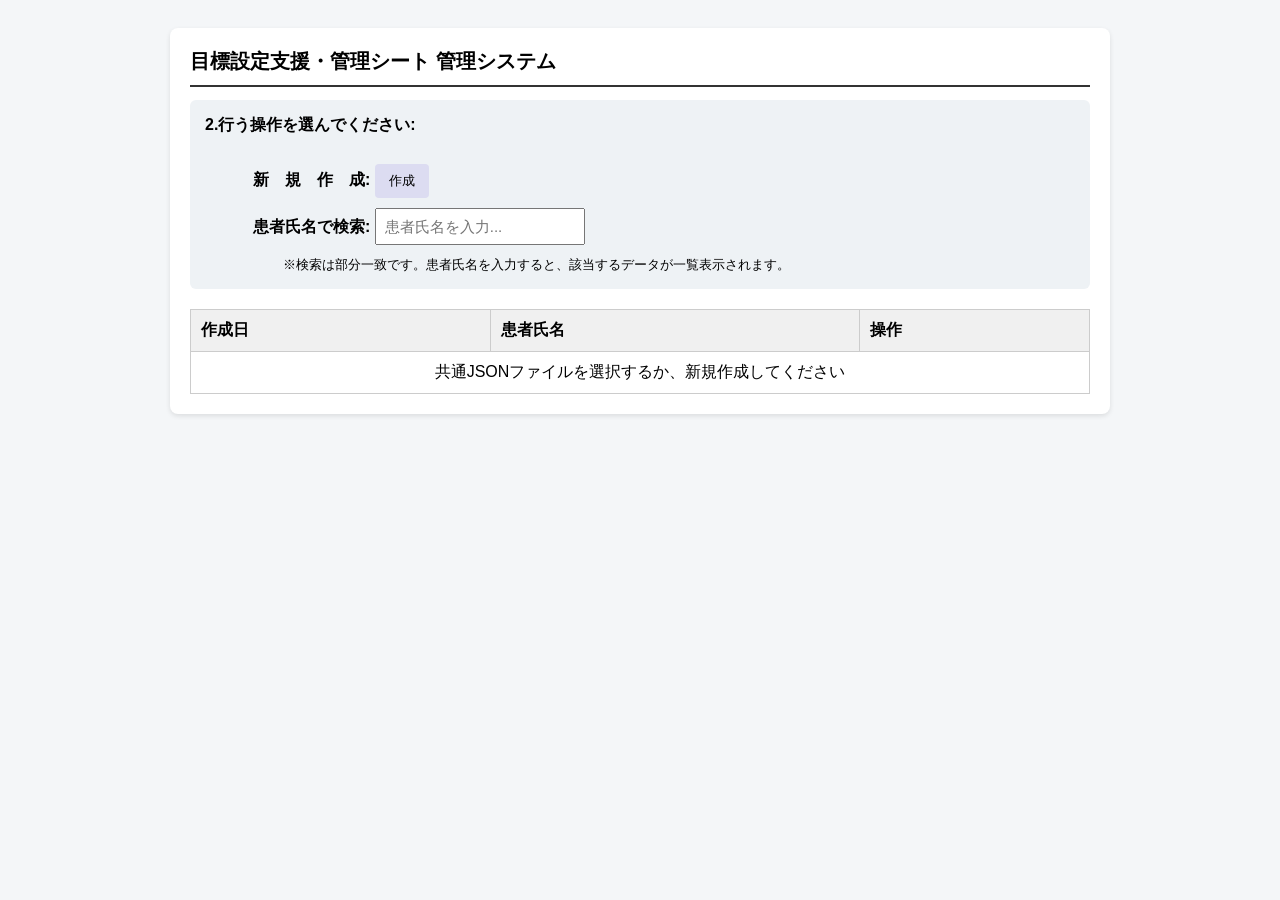
==== index.html @ 44d78e25 "Add files via upload" ====
<!DOCTYPE html>
<html lang="ja">
<head>
  <meta charset="UTF-8">
  <title>目標設定支援・管理シート 管理システム</title>
  <style>
    body { font-family: sans-serif; padding: 20px; background-color: #f4f6f8; }
    .container { max-width: 900px; margin: 0 auto; background: #fff; padding: 20px; border-radius: 8px; box-shadow: 0 2px 5px rgba(0,0,0,0.1); }
    h1 { font-size: 20px; margin-top: 0; border-bottom: 2px solid #333; padding-bottom: 10px; }
    .control-panel { background: #eef2f5; padding: 15px; border-radius: 6px; margin-bottom: 20px; }
    .file-area { margin-bottom: 15px; display: flex; align-items: center; gap: 10px; }
    .search-bar { display: flex; gap: 10px; flex-direction: column;}
    .search-bar input { flex: 1; padding: 8px; font-size: 15px; }
    table { width: 100%; border-collapse: collapse; margin-top: 15px; }
    th, td { border: 1px solid #ccc; padding: 10px; text-align: left; }
    th { background-color: #f0f0f0; }
    button { padding: 8px 14px; cursor: pointer; border-radius: 4px; border: 1px solid #ccc; background: #fff; }
    button.primary { background: #dcdcf1; color: rgb(0, 0, 0); border: none; }
    button.success { background: #cff3d7; color: rgb(0, 0, 0); border: none; }
    button.danger { background: #f58c97; color: rgb(0, 0, 0); border: none; }
  </style>
</head>
<body>

<div class="container">
  <h1>目標設定支援・管理シート 管理システム</h1>

    <!-- 検索バー -->
     <div class="control-panel">
      <label><strong>2.行う操作を選んでください:</strong></label><br>
    <div class="search-bar">
      <br>
      <div><strong>　　　新　規　作　成:</strong>
      <button type="button" class="primary" onclick="createNew()">作成</button>
      </div>
      <div><strong>　　　患者氏名で検索:</strong>
      <input type="text" id="search-keyword" placeholder="患者氏名を入力..." oninput="renderList()">
      </div>
      <div><small>　　　　　　※検索は部分一致です。患者氏名を入力すると、該当するデータが一覧表示されます。</small>
      
</div>
    </div>
  </div>

  <!-- データ一覧テーブル -->
  <table>
    <thead>
      <tr>
        <th>作成日</th>
        <th>患者氏名</th>
        <th>操作</th>
      </tr>
    </thead>
    <tbody id="result-list">
      <tr><td colspan="3" style="text-align:center;">共通JSONファイルを選択するか、新規作成してください</td></tr>
    </tbody>
  </table>
</div>

<script>


// GitHub上に置いたJSONファイルの直リンク（Raw URL）
const GITHUB_JSON_URL = 'https://raw.githubusercontent.com/ユーザー名/リポジトリ名/main/data.json';

let allDataList = [];

// 画面読み込み時に GitHub から自動取得
window.addEventListener('DOMContentLoaded', async () => {
  try {
    const response = await fetch(GITHUB_JSON_URL);
    if (!response.ok) throw new Error('通信エラー');
    
    allDataList = await response.json();
    
    // 一覧画面に反映
    renderList();
    console.log('GitHubから最新データを読み込みました');
  } catch (error) {
    console.error('読み込み失敗:', error);
    alert('GitHubからのデータ読み込みに失敗しました。');
  }
});

// JSONファイル読み込み
function loadCommonJSON(event) {
  const file = event.target.files[0];
  if (!file) return;

  const reader = new FileReader();
  reader.onload = function(e) {
    try {
      const data = JSON.parse(e.target.result);
      allDataList = Array.isArray(data) ? data : [data];
      saveToSession();
      renderList();
      alert(`読み込み完了: ${allDataList.length} 件のデータが存在します`);
    } catch (err) {
      alert('JSONファイルの読み込みに失敗しました。');
    }
  };
  reader.readAsText(file);
}

// 一覧表示・検索
function renderList() {
  const keyword = document.getElementById('search-keyword').value.trim().toLowerCase();
  const tbody = document.getElementById('result-list');
  tbody.innerHTML = '';

  const filtered = allDataList.filter(item => {
    const name = (item['name'] || '').toString().toLowerCase();
    return name.includes(keyword);
  });

  if (filtered.length === 0) {
    tbody.innerHTML = '<tr><td colspan="3" style="text-align:center;">該当するデータはありません</td></tr>';
    return;
  }

  // 作成日で降順ソート（新しい順）
  filtered.sort((a, b) => (b['created-date'] || '').localeCompare(a['created-date'] || ''));

  filtered.forEach(item => {
    const name = item['name'] || '名前未設定';
    const date = item['created-date'] || '日付未設定';
    const id = item['unique-id'];

    const tr = document.createElement('tr');
    tr.innerHTML = `
      <td>${date}</td>
      <td>${name}</td>
      <td>
        <button type="button" class="primary" onclick="editData('${id}')">修正・編集</button>
        <button type="button" class="danger" onclick="deleteData('${id}')">削除</button>
      </td>
    `;
    tbody.appendChild(tr);
  });
}

// 新規作成へ
function createNew() {
  sessionStorage.removeItem('editTargetId');
  window.location.href = 'input.html';
}

// 修正へ
function editData(id) {
  sessionStorage.setItem('editTargetId', id);
  window.location.href = 'input.html';
}

// 削除
function deleteData(id) {
  if (confirm('このデータを一覧から削除しますか？')) {
    allDataList = allDataList.filter(item => item['unique-id'] !== id);
    saveToSession();
    renderList();
  }
}

// 全データを1つのJSONとして保存（ダウンロード）
function exportCommonJSON() {
  if (allDataList.length === 0) {
    alert('保存するデータがありません。');
    return;
  }
  const jsonStr = JSON.stringify(allDataList, null, 2);
  const blob = new Blob([jsonStr], { type: 'application/json' });
  const url = URL.createObjectURL(blob);
  const a = document.createElement('a');
  a.href = url;
  a.download = `goal_sheets_all_${new Date().toISOString().split('T')[0]}.json`;
  a.click();
  URL.revokeObjectURL(url);
}

function saveToSession() {
  sessionStorage.setItem('commonGoalData', JSON.stringify(allDataList));
}
</script>

</body>
</html>
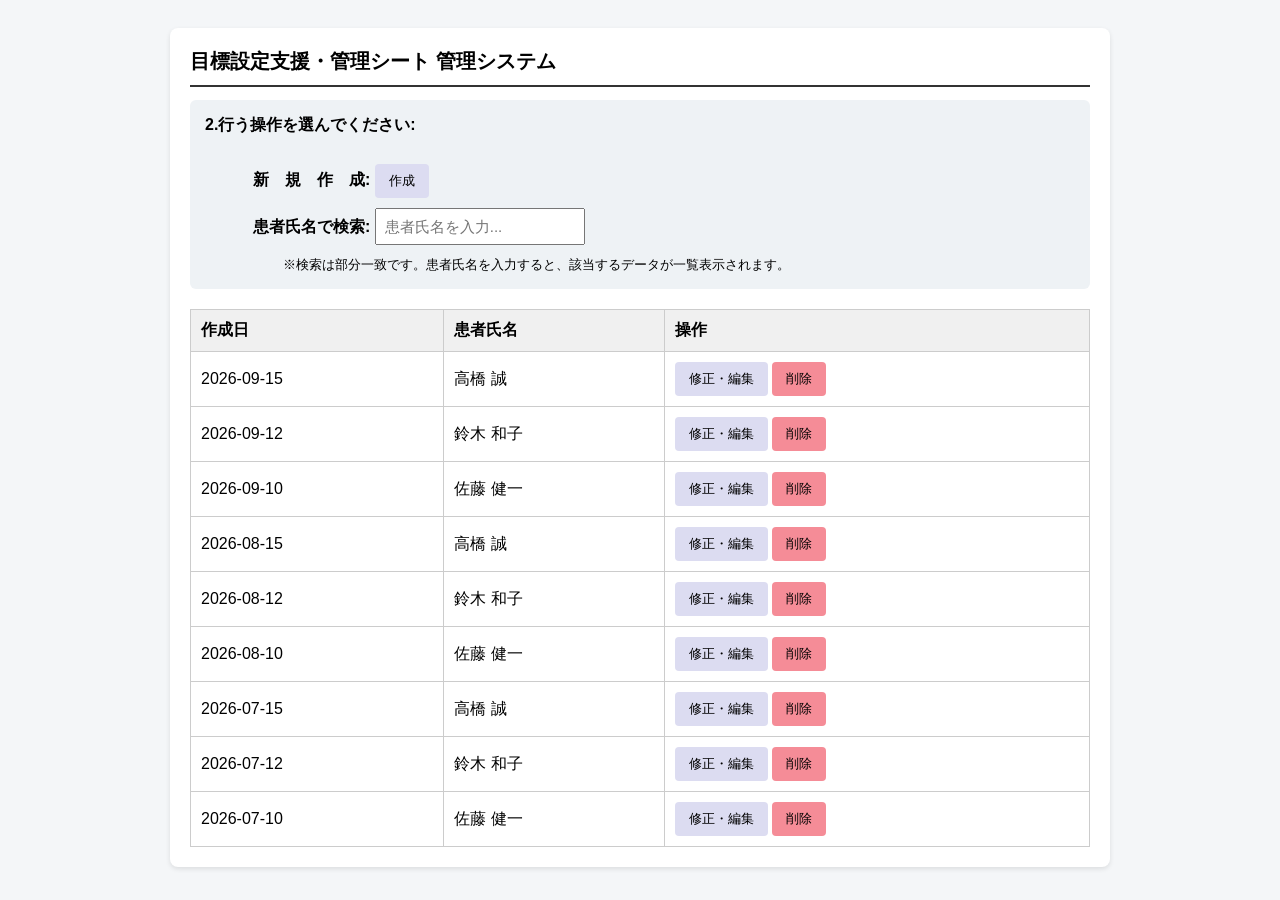
==== commit 57e5c75e: "Add files via upload" ====
--- a/index.html
+++ b/index.html
@@ -61,7 +61,7 @@
 
 
 // GitHub上に置いたJSONファイルの直リンク（Raw URL）
-const GITHUB_JSON_URL = 'https://raw.githubusercontent.com/ユーザー名/リポジトリ名/main/data.json';
+const GITHUB_JSON_URL = 'https://tomtomtom0224.github.io/goalweb/data.json';
 
 let allDataList = [];
 
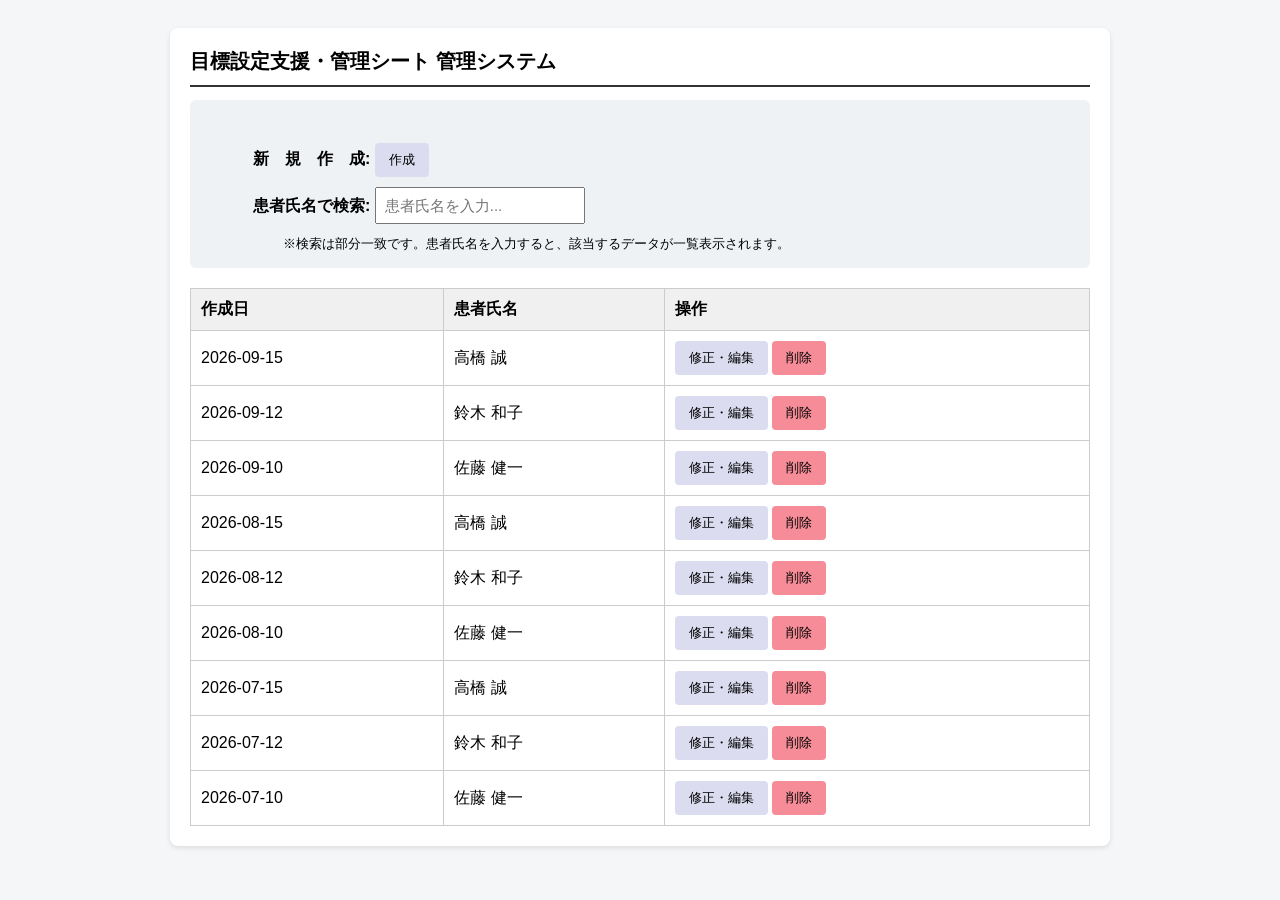
==== commit 0ac7cc76: "Add files via upload" ====
--- a/index.html
+++ b/index.html
@@ -27,7 +27,6 @@
 
     <!-- 検索バー -->
      <div class="control-panel">
-      <label><strong>2.行う操作を選んでください:</strong></label><br>
     <div class="search-bar">
       <br>
       <div><strong>　　　新　規　作　成:</strong>
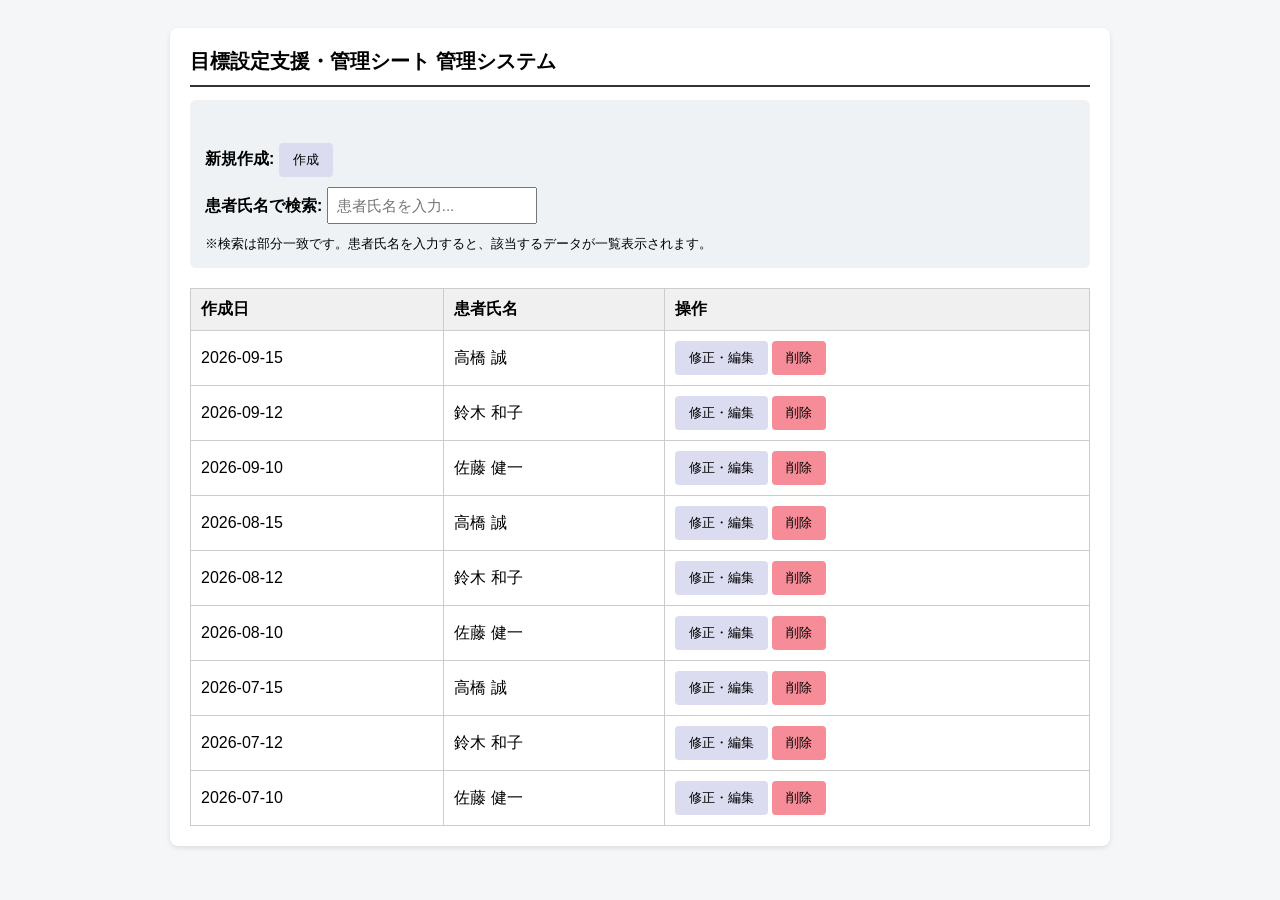
==== commit 66588148: "Add files via upload" ====
--- a/index.html
+++ b/index.html
@@ -8,8 +8,7 @@
     .container { max-width: 900px; margin: 0 auto; background: #fff; padding: 20px; border-radius: 8px; box-shadow: 0 2px 5px rgba(0,0,0,0.1); }
     h1 { font-size: 20px; margin-top: 0; border-bottom: 2px solid #333; padding-bottom: 10px; }
     .control-panel { background: #eef2f5; padding: 15px; border-radius: 6px; margin-bottom: 20px; }
-    .file-area { margin-bottom: 15px; display: flex; align-items: center; gap: 10px; }
-    .search-bar { display: flex; gap: 10px; flex-direction: column;}
+    .search-bar { display: flex; gap: 10px; flex-direction: column; }
     .search-bar input { flex: 1; padding: 8px; font-size: 15px; }
     table { width: 100%; border-collapse: collapse; margin-top: 15px; }
     th, td { border: 1px solid #ccc; padding: 10px; text-align: left; }
@@ -25,19 +24,21 @@
 <div class="container">
   <h1>目標設定支援・管理シート 管理システム</h1>
 
-    <!-- 検索バー -->
-     <div class="control-panel">
+  <!-- 検索・作成エリア -->
+  <div class="control-panel">
     <div class="search-bar">
       <br>
-      <div><strong>　　　新　規　作　成:</strong>
-      <button type="button" class="primary" onclick="createNew()">作成</button>
+      <div>
+        <strong>新規作成:</strong>
+        <button type="button" class="primary" onclick="createNew()">作成</button>
       </div>
-      <div><strong>　　　患者氏名で検索:</strong>
-      <input type="text" id="search-keyword" placeholder="患者氏名を入力..." oninput="renderList()">
+      <div>
+        <strong>患者氏名で検索:</strong>
+        <input type="text" id="search-keyword" placeholder="患者氏名を入力..." oninput="renderList()">
       </div>
-      <div><small>　　　　　　※検索は部分一致です。患者氏名を入力すると、該当するデータが一覧表示されます。</small>
-      
-</div>
+      <div>
+        <small>※検索は部分一致です。患者氏名を入力すると、該当するデータが一覧表示されます。</small>
+      </div>
     </div>
   </div>
 
@@ -51,28 +52,38 @@
       </tr>
     </thead>
     <tbody id="result-list">
-      <tr><td colspan="3" style="text-align:center;">共通JSONファイルを選択するか、新規作成してください</td></tr>
+      <tr><td colspan="3" style="text-align:center;">データを読み込み中...</td></tr>
     </tbody>
   </table>
 </div>
 
 <script>
-
-
 // GitHub上に置いたJSONファイルの直リンク（Raw URL）
 const GITHUB_JSON_URL = 'https://tomtomtom0224.github.io/goalweb/data.json';
 
 let allDataList = [];
 
-// 画面読み込み時に GitHub から自動取得
+// 画面読み込み時にデータ取得
 window.addEventListener('DOMContentLoaded', async () => {
+  // すでにsessionStorageに最新データがある場合は優先（編集後の反映などのため）
+  const sessionData = sessionStorage.getItem('commonGoalData');
+  if (sessionData) {
+    try {
+      allDataList = JSON.parse(sessionData);
+      renderList();
+      return;
+    } catch (e) {
+      console.error('SessionStorageのパースに失敗しました', e);
+    }
+  }
+
+  // なければGitHubから初期ロード
   try {
     const response = await fetch(GITHUB_JSON_URL);
     if (!response.ok) throw new Error('通信エラー');
     
     allDataList = await response.json();
-    
-    // 一覧画面に反映
+    saveToSession();
     renderList();
     console.log('GitHubから最新データを読み込みました');
   } catch (error) {
@@ -147,7 +158,7 @@
 // 修正へ
 function editData(id) {
   sessionStorage.setItem('editTargetId', id);
-  window.location.href = 'input.html';
+  window.location.href = `input.html?id=${id}`;
 }
 
 // 削除
